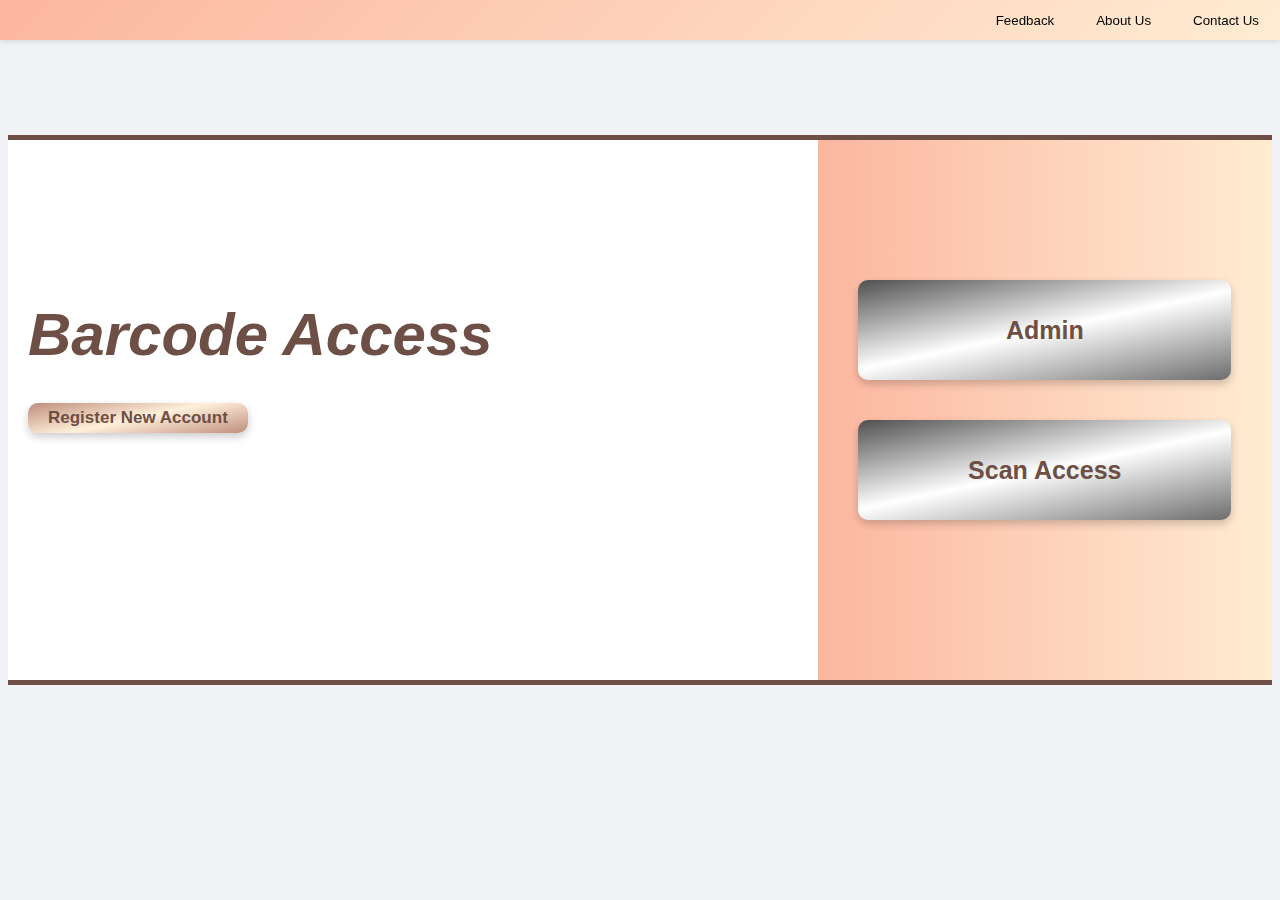
==== index.html @ 4d00facc "Add files via upload" ====
<!DOCTYPE html>
<html lang="en">
<head>
    <meta charset="UTF-8">
    <meta name="viewport" content="width=device-width, initial-scale=1.0">
    <title>Home Page</title>
    <link rel="stylesheet" href="styles6.css">
</head>
<body>
    <!--Header-->
    <header id="main-header">
        <button>Feedback</button>
        <button>About Us</button>
        <button>Contact Us</button>
    </header>
    <div id="headerspace"></div>
<div id="maincontainer">
    <div id="RegisterBtnContainer">
        <h1>Barcode Access</h1>
        <button class="homeButton" onclick="registerAdmin()">Register New Account</button>
    </div>
    <!---
    <div id="LoginBtnContainer">
        <button onclick="loginAdmin()">Login as admin</button>
        <button onclick="loginAccess()">Login as scan access</button>
    </div>-->

    <div id="loadpageBtnContainer">
        <div id="centered">
            <button class="homeButton" onclick="pageAdmin()">Admin</button>
            <button class="homeButton" onclick="pageAccess()">Scan Access</button>
        </div>
    </div>
</div>

</body>

<script>
    function registerAdmin() {
        window.location.href = 'registerCompany.html';
    }
    function loginAdmin() {
        window.location.href = 'loginCompany.html';
    }
    function loginAccess() {
        window.location.href = 'loginAccess.html';
    }
    function pageAdmin() {
        window.location.href = 'pageCompany.html';
    }
    function pageAccess() {
        window.location.href = 'pageAccess.html';
    }
</script>
</html>
---- styles6.css ----
* {
    font-family: Arial, sans-serif;
}
body {
    background: #f0f2f5;
}

#main-header {
    background: linear-gradient(135deg, #fcb69f, #ffecd2);
    position: fixed;
    top: 0;
    left: 0;
    height: 20px;
    width: 100%;
    z-index: 1000;
    box-shadow: 0 2px 5px rgba(0, 0, 0, 0.1);
    padding: 10px 0;
    display: flex;
    justify-content: end; 
    align-items: center;
}
  

#headerspace {
    margin-top: 50px;
}

#main-header button {
    margin: 15px;
    background: none;
    border: none;
}
#main-header button:hover {
    transform: scale(1.1);
    color: #4f3931;
}

#maincontainer {
    display: flex;
    margin-top: 15vh;
    border-top-width: 5px;
    border-top-color: #6e4f45;
    border-top-style: solid;
    border-bottom-width: 5px;
    border-bottom-color: #6e4f45;
    border-bottom-style: solid;
    border-left: none;
    border-right: none;
}

#RegisterBtnContainer {
    background-color: #ffffff;
    width: 65%;
    padding: 20px;
}
#RegisterBtnContainer h1 {
    font-size: 60px;
    font-style: italic;
    margin-top: 140px;
    color: #6e4f45;
}
#RegisterBtnContainer button {
    border-radius: 10px;
    background:  linear-gradient(168deg, #bf8d7c, #fff0db, #bf8d7c);
    border: none;
    font-weight: bold;
    box-shadow: 0 4px 8px rgba(0, 0, 0, 0.2);
    padding: 5px 20px;
    margin-bottom: 30px;
    font-size: 17px;
    margin-top: -20px;
    color: #6e4f45;
    transition: 0.3s ease;
}
#RegisterBtnContainer button:hover {
    transform: translateY(-5px);
}
#loadpageBtnContainer {
    background: linear-gradient(90deg, #fcb69f, #ffecd2);
    width: 35%;
    padding: 20px;
    display: block;
    height: 500px;
    justify-content: center;
}
#loadpageBtnContainer button{
    border-radius: 10px;
    background:  linear-gradient(168deg, #505050, #ffffff, #6d6d6d);
    border: none;
    font-weight: bold;
    box-shadow: 0 4px 8px rgba(0, 0, 0, 0.2);
    padding: 5px 20px;
    margin-bottom: 60px;
    height: 100px;
    width: 90%;
    font-size: 25px;
    margin-top: -20px;
    color: #6e4f45;
    transition: 0.3s ease;
}
#loadpageBtnContainer button:hover {
    transform: scale(1.05);
}
.homeButton {
    padding: 10px;
}

#centered {
    margin-top: 140px;
    text-align: center;
    justify-content: center;
}
/*-----------------------------------------------------------------------------------------*/


@media screen and (max-width: 800px) {
    #main-header button {
        margin: 3px;
    }
    #maincontainer {
        display: block;
        margin-top: 0vh;
        border-left-width: 5px;
        border-left-color: #6e4f45;
        border-left-style: solid;
        border-right-width: 5px;
        border-right-color: #6e4f45;
        border-right-style: solid;
        border-top: none;
        border-bottom: none;
    }
    
    #RegisterBtnContainer {
        background-color: #ffffff;
        width: 90%;
        padding: 20px;
    }
    #RegisterBtnContainer h1 {
        font-size: 40px;
        font-style: italic;
        margin-top: 60px;
        color: #6e4f45;
    }
    #RegisterBtnContainer button {
        border-radius: 10px;
        background:  linear-gradient(168deg, #bf8d7c, #fff0db, #bf8d7c);
        border: none;
        font-weight: bold;
        box-shadow: 0 4px 8px rgba(0, 0, 0, 0.2);
        padding: 5px 20px;
        margin-bottom: 30px;
        font-size: 15px;
        margin-top: -20px;
        color: #6e4f45;
        transition: 0.3s ease;
    }
    #RegisterBtnContainer button:hover {
        transform: translateY(-5px);
    }
    #loadpageBtnContainer {
        background: linear-gradient(130deg, #ffc5b2, #ffecd2,#ffc5b2);
        width: 90%;
        padding: 20px;
        display: block;
        height: 400px;
        justify-content: center;
    }
    #loadpageBtnContainer button{
        border-radius: 10px;
        background:  linear-gradient(168deg, #505050, #ffffff, #6d6d6d);
        border: none;
        font-weight: bold;
        box-shadow: 0 4px 8px rgba(0, 0, 0, 0.2);
        padding: 5px 20px;
        margin-bottom: 60px;
        height: 100px;
        width: 90%;
        font-size: 25px;
        margin-top: -20px;
        color: #6e4f45;
        transition: 0.3s ease;
    }
    #loadpageBtnContainer button:hover {
        transform: scale(1.05);
    }
    .homeButton {
        padding: 10px;
    }
    
    #centered {
        margin-top: 105px;
        text-align: center;
        justify-content: center;
    }
}
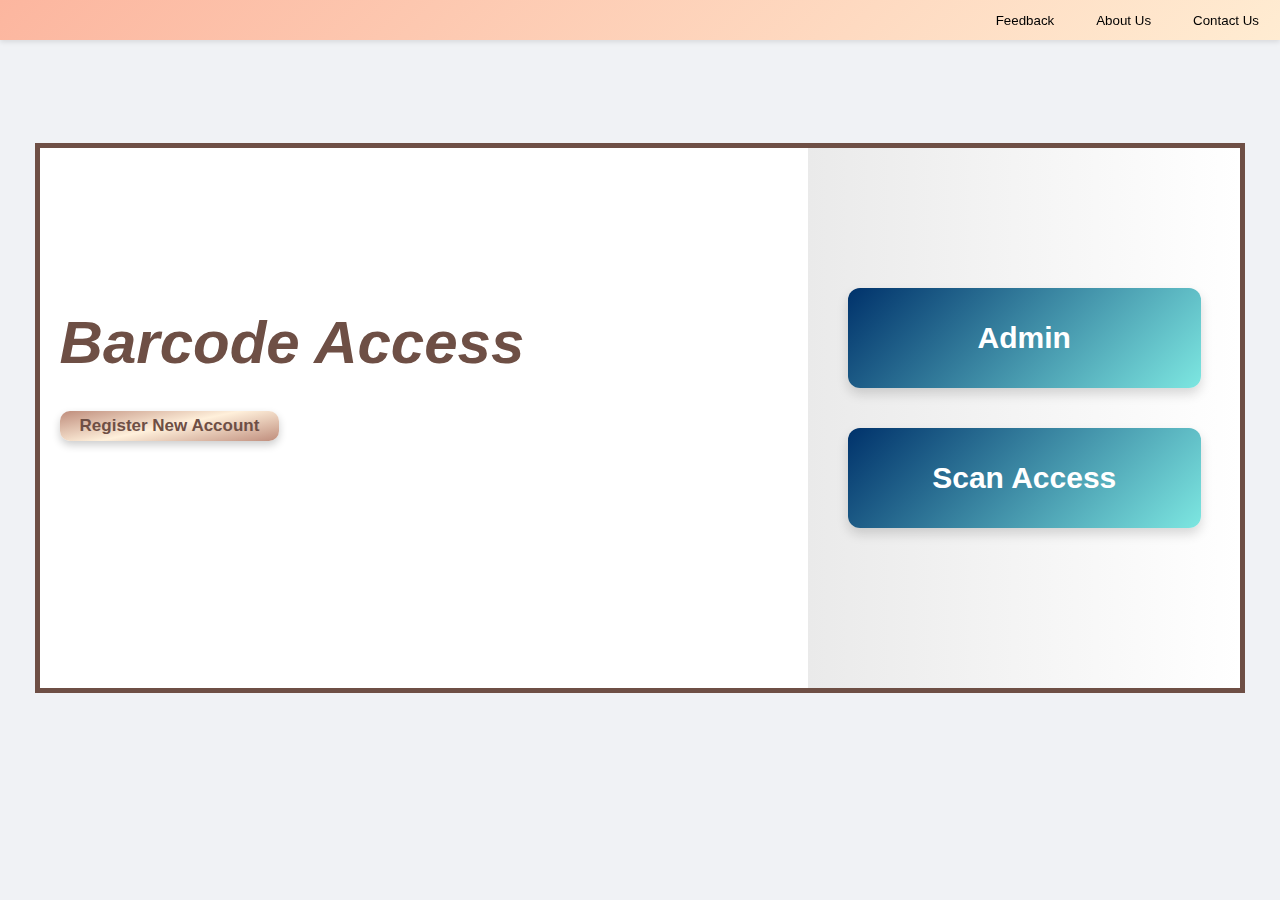
==== commit 51ceb83a: "Add files via upload" ====
--- a/index.html
+++ b/index.html
@@ -1,55 +1,60 @@
 <!DOCTYPE html>
 <html lang="en">
-<head>
-    <meta charset="UTF-8">
-    <meta name="viewport" content="width=device-width, initial-scale=1.0">
+  <head>
+    <meta charset="UTF-8" />
+    <meta name="viewport" content="width=device-width, initial-scale=1.0" />
     <title>Home Page</title>
-    <link rel="stylesheet" href="styles6.css">
-</head>
-<body>
+    <link rel="stylesheet" href="styles6.css" />
+  </head>
+  <body>
     <!--Header-->
     <header id="main-header">
-        <button>Feedback</button>
-        <button>About Us</button>
-        <button>Contact Us</button>
+      <button>Feedback</button>
+      <button>About Us</button>
+      <button>Contact Us</button>
     </header>
     <div id="headerspace"></div>
-<div id="maincontainer">
-    <div id="RegisterBtnContainer">
-        <h1>Barcode Access</h1>
-        <button class="homeButton" onclick="registerAdmin()">Register New Account</button>
+    <div class="parentmaincontainer">
+      <div id="maincontainer">
+        <div id="RegisterBtnContainer">
+          <h1>Barcode Access</h1>
+          <button class="homeButton" onclick="registerAdmin()">
+            Register New Account
+          </button>
+        </div>
+        <!---
+        <div id="LoginBtnContainer">
+            <button onclick="loginAdmin()">Login as admin</button>
+            <button onclick="loginAccess()">Login as scan access</button>
+        </div>-->
+
+        <div id="loadpageBtnContainer">
+          <div id="centered">
+            <button class="homeButton" onclick="pageAdmin()">Admin</button>
+            <button class="homeButton" onclick="pageAccess()">
+              Scan Access
+            </button>
+          </div>
+        </div>
+      </div>
     </div>
-    <!---
-    <div id="LoginBtnContainer">
-        <button onclick="loginAdmin()">Login as admin</button>
-        <button onclick="loginAccess()">Login as scan access</button>
-    </div>-->
+  </body>
 
-    <div id="loadpageBtnContainer">
-        <div id="centered">
-            <button class="homeButton" onclick="pageAdmin()">Admin</button>
-            <button class="homeButton" onclick="pageAccess()">Scan Access</button>
-        </div>
-    </div>
-</div>
-
-</body>
-
-<script>
+  <script>
     function registerAdmin() {
-        window.location.href = 'registerCompany.html';
+      window.location.href = "registerCompany.html";
     }
     function loginAdmin() {
-        window.location.href = 'loginCompany.html';
+      window.location.href = "loginCompany.html";
     }
     function loginAccess() {
-        window.location.href = 'loginAccess.html';
+      window.location.href = "loginAccess.html";
     }
     function pageAdmin() {
-        window.location.href = 'pageCompany.html';
+      window.location.href = "pageCompany.html";
     }
     function pageAccess() {
-        window.location.href = 'pageAccess.html';
+      window.location.href = "pageAccess.html";
     }
-</script>
-</html>+  </script>
+</html>
--- a/styles6.css
+++ b/styles6.css
@@ -1,196 +1,241 @@
 * {
-    font-family: Arial, sans-serif;
+  font-family: Arial, sans-serif;
 }
 body {
-    background: #f0f2f5;
-}
-
+  background: #f0f2f5;
+}
+
+.parentmaincontainer {
+  justify-content: center;
+  display: flex;
+}
 #main-header {
-    background: linear-gradient(135deg, #fcb69f, #ffecd2);
-    position: fixed;
-    top: 0;
-    left: 0;
-    height: 20px;
-    width: 100%;
-    z-index: 1000;
-    box-shadow: 0 2px 5px rgba(0, 0, 0, 0.1);
-    padding: 10px 0;
-    display: flex;
-    justify-content: end; 
-    align-items: center;
-}
-  
+  background: linear-gradient(135deg, #fcb69f, #ffecd2);
+  position: fixed;
+  top: 0;
+  left: 0;
+  height: 20px;
+  width: 100%;
+  z-index: 1000;
+  box-shadow: 0 2px 5px rgba(0, 0, 0, 0.1);
+  padding: 10px 0;
+  display: flex;
+  justify-content: end;
+  align-items: center;
+}
 
 #headerspace {
+  margin-top: 5px;
+}
+
+#main-header button {
+  margin: 15px;
+  background: none;
+  border: none;
+}
+#main-header button:hover {
+  transform: scale(1.1);
+  color: #4f3931;
+}
+
+#maincontainer {
+  display: flex;
+  margin-top: 15vh;
+  justify-content: center;
+  width: 95%;
+  border-left-width: 5px;
+  border-left-color: #6e4f45;
+  border-left-style: solid;
+  border-right-width: 5px;
+  border-right-color: #6e4f45;
+  border-right-style: solid;
+  border-top: none;
+  border-bottom: none;
+}
+
+#RegisterBtnContainer {
+  background-color: #ffffff;
+  width: 65%;
+  padding: 20px;
+  border-top-width: 5px;
+  border-top-color: #6e4f45;
+  border-top-style: solid;
+  border-bottom-width: 5px;
+  border-bottom-color: #6e4f45;
+  border-bottom-style: solid;
+  border-left: none;
+  border-right: none;
+}
+#RegisterBtnContainer h1 {
+  font-size: 60px;
+  font-style: italic;
+  margin-top: 140px;
+  color: #6e4f45;
+}
+#RegisterBtnContainer button {
+  border-radius: 10px;
+  background: linear-gradient(168deg, #bf8d7c, #fff0db, #bf8d7c);
+  border: none;
+  font-weight: bold;
+  box-shadow: 0 4px 8px rgba(0, 0, 0, 0.2);
+  padding: 5px 20px;
+  margin-bottom: 30px;
+  font-size: 17px;
+  margin-top: -20px;
+  color: #6e4f45;
+  transition: 0.3s ease;
+}
+#RegisterBtnContainer button:hover {
+  transform: translateY(-5px);
+}
+#loadpageBtnContainer {
+  background: linear-gradient(90deg, #eaeaea, #ffffff);
+  width: 35%;
+  padding: 20px;
+  display: block;
+  height: 500px;
+  justify-content: center;
+  border-top-width: 5px;
+  border-top-color: #6e4f45;
+  border-top-style: solid;
+  border-bottom-width: 5px;
+  border-bottom-color: #6e4f45;
+  border-bottom-style: solid;
+  border-left: none;
+  border-right: none;
+}
+#loadpageBtnContainer button {
+  border-radius: 12px;
+  background: linear-gradient(135deg, #00326b, #7de7e1);
+  border: none;
+  font-weight: bold;
+  box-shadow: 0 6px 12px rgba(0, 0, 0, 0.15);
+  padding: 10px 25px;
+  margin-bottom: 60px;
+  height: 100px;
+  width: 90%;
+  font-size: 30px;
+  margin-top: -20px;
+  color: #ffffff;
+  transition: all 0.3s ease;
+  cursor: pointer;
+}
+#loadpageBtnContainer button:hover {
+  transform: translateY(-5px) scale(1.05);
+  box-shadow: 0 8px 16px rgba(0, 0, 0, 0.2);
+}
+
+.homeButton {
+  padding: 10px;
+}
+
+#centered {
+  margin-top: 140px;
+  text-align: center;
+  justify-content: center;
+}
+/*-----------------------------------------------------------------------------------------*/
+
+@media screen and (max-width: 800px) {
+  #main-header button {
+    margin: 3px;
+  }
+  #headerspace {
     margin-top: 50px;
-}
-
-#main-header button {
-    margin: 15px;
-    background: none;
-    border: none;
-}
-#main-header button:hover {
-    transform: scale(1.1);
-    color: #4f3931;
-}
-
-#maincontainer {
-    display: flex;
-    margin-top: 15vh;
-    border-top-width: 5px;
+  }
+  .parentmaincontainer {
+    justify-content: center;
+    display: block;
+  }
+  #maincontainer {
+    display: block;
+    margin-top: 0vh;
+    border-left-style: none;
+    border-right-style: none;
+  }
+
+  #RegisterBtnContainer {
+    background-color: #ffffff;
+    width: 90%;
+    padding: 20px;
+    border-left-width: 5px;
+    border-left-color: #6e4f45;
+    border-left-style: solid;
+    border-right-width: 5px;
+    border-right-color: #6e4f45;
+    border-right-style: solid;
+    border-top-width: 3px;
     border-top-color: #6e4f45;
     border-top-style: solid;
-    border-bottom-width: 5px;
-    border-bottom-color: #6e4f45;
-    border-bottom-style: solid;
-    border-left: none;
-    border-right: none;
-}
-
-#RegisterBtnContainer {
-    background-color: #ffffff;
-    width: 65%;
-    padding: 20px;
-}
-#RegisterBtnContainer h1 {
-    font-size: 60px;
+    border-bottom: none;
+  }
+  #RegisterBtnContainer h1 {
+    font-size: 40px;
     font-style: italic;
-    margin-top: 140px;
+    margin-top: 30px;
     color: #6e4f45;
-}
-#RegisterBtnContainer button {
+  }
+  #RegisterBtnContainer button {
     border-radius: 10px;
-    background:  linear-gradient(168deg, #bf8d7c, #fff0db, #bf8d7c);
+    background: linear-gradient(168deg, #bf8d7c, #fff0db, #bf8d7c);
     border: none;
     font-weight: bold;
     box-shadow: 0 4px 8px rgba(0, 0, 0, 0.2);
     padding: 5px 20px;
     margin-bottom: 30px;
-    font-size: 17px;
+    font-size: 15px;
     margin-top: -20px;
     color: #6e4f45;
     transition: 0.3s ease;
-}
-#RegisterBtnContainer button:hover {
+  }
+  #RegisterBtnContainer button:hover {
     transform: translateY(-5px);
-}
-#loadpageBtnContainer {
-    background: linear-gradient(90deg, #fcb69f, #ffecd2);
-    width: 35%;
+  }
+  #loadpageBtnContainer {
+    background: linear-gradient(90deg, #d4d4d4, #f5f5f5);
+    width: 90%;
     padding: 20px;
     display: block;
-    height: 500px;
+    height: 350px;
     justify-content: center;
-}
-#loadpageBtnContainer button{
-    border-radius: 10px;
-    background:  linear-gradient(168deg, #505050, #ffffff, #6d6d6d);
+    border-left-width: 5px;
+    border-left-color: #6e4f45;
+    border-left-style: solid;
+    border-right-width: 5px;
+    border-right-color: #6e4f45;
+    border-right-style: solid;
+    border-top: none;
+    border-bottom-width: 3px;
+    border-bottom-color: #6e4f45;
+    border-bottom-style: solid;
+  }
+  #loadpageBtnContainer button {
+    border-radius: 12px;
+    background: linear-gradient(135deg, #00326b, #7de7e1);
     border: none;
     font-weight: bold;
-    box-shadow: 0 4px 8px rgba(0, 0, 0, 0.2);
-    padding: 5px 20px;
+    box-shadow: 0 6px 12px rgba(0, 0, 0, 0.15);
+    padding: 10px 25px;
     margin-bottom: 60px;
     height: 100px;
     width: 90%;
     font-size: 25px;
-    margin-top: -20px;
-    color: #6e4f45;
-    transition: 0.3s ease;
-}
-#loadpageBtnContainer button:hover {
-    transform: scale(1.05);
-}
-.homeButton {
+    margin-top: -40px;
+    color: #ffffff;
+    transition: all 0.3s ease;
+    cursor: pointer;
+  }
+  #loadpageBtnContainer button:hover {
+    transform: translateY(-5px) scale(1.05);
+    box-shadow: 0 8px 16px rgba(0, 0, 0, 0.2);
+  }
+  .homeButton {
     padding: 10px;
-}
-
-#centered {
-    margin-top: 140px;
+  }
+
+  #centered {
+    margin-top: 105px;
     text-align: center;
     justify-content: center;
-}
-/*-----------------------------------------------------------------------------------------*/
-
-
-@media screen and (max-width: 800px) {
-    #main-header button {
-        margin: 3px;
-    }
-    #maincontainer {
-        display: block;
-        margin-top: 0vh;
-        border-left-width: 5px;
-        border-left-color: #6e4f45;
-        border-left-style: solid;
-        border-right-width: 5px;
-        border-right-color: #6e4f45;
-        border-right-style: solid;
-        border-top: none;
-        border-bottom: none;
-    }
-    
-    #RegisterBtnContainer {
-        background-color: #ffffff;
-        width: 90%;
-        padding: 20px;
-    }
-    #RegisterBtnContainer h1 {
-        font-size: 40px;
-        font-style: italic;
-        margin-top: 60px;
-        color: #6e4f45;
-    }
-    #RegisterBtnContainer button {
-        border-radius: 10px;
-        background:  linear-gradient(168deg, #bf8d7c, #fff0db, #bf8d7c);
-        border: none;
-        font-weight: bold;
-        box-shadow: 0 4px 8px rgba(0, 0, 0, 0.2);
-        padding: 5px 20px;
-        margin-bottom: 30px;
-        font-size: 15px;
-        margin-top: -20px;
-        color: #6e4f45;
-        transition: 0.3s ease;
-    }
-    #RegisterBtnContainer button:hover {
-        transform: translateY(-5px);
-    }
-    #loadpageBtnContainer {
-        background: linear-gradient(130deg, #ffc5b2, #ffecd2,#ffc5b2);
-        width: 90%;
-        padding: 20px;
-        display: block;
-        height: 400px;
-        justify-content: center;
-    }
-    #loadpageBtnContainer button{
-        border-radius: 10px;
-        background:  linear-gradient(168deg, #505050, #ffffff, #6d6d6d);
-        border: none;
-        font-weight: bold;
-        box-shadow: 0 4px 8px rgba(0, 0, 0, 0.2);
-        padding: 5px 20px;
-        margin-bottom: 60px;
-        height: 100px;
-        width: 90%;
-        font-size: 25px;
-        margin-top: -20px;
-        color: #6e4f45;
-        transition: 0.3s ease;
-    }
-    #loadpageBtnContainer button:hover {
-        transform: scale(1.05);
-    }
-    .homeButton {
-        padding: 10px;
-    }
-    
-    #centered {
-        margin-top: 105px;
-        text-align: center;
-        justify-content: center;
-    }
-}
-
+  }
+}
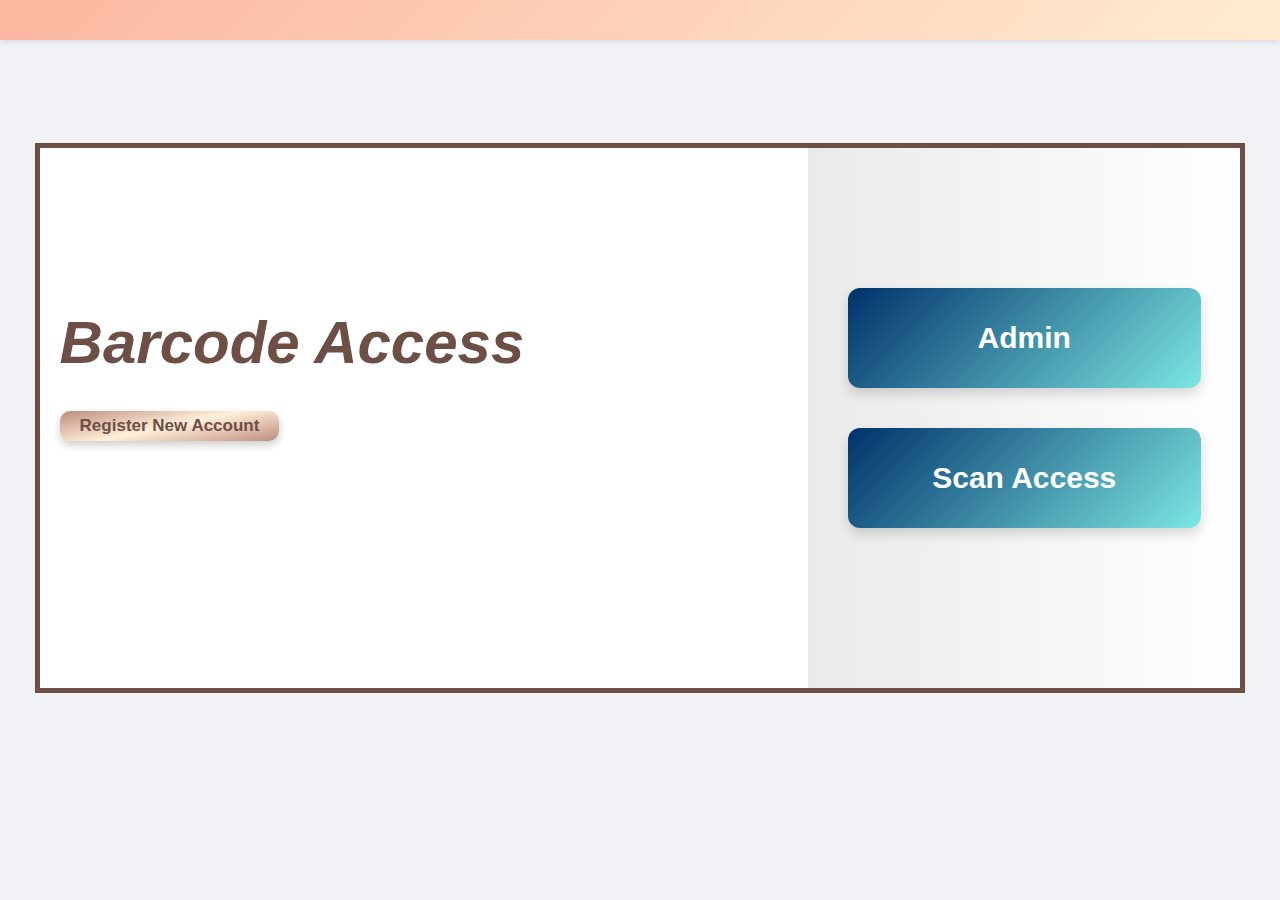
==== commit 7d3c1619: "Remove button" ====
--- a/index.html
+++ b/index.html
@@ -9,9 +9,11 @@
   <body>
     <!--Header-->
     <header id="main-header">
+      <!--
       <button>Feedback</button>
       <button>About Us</button>
       <button>Contact Us</button>
+      -->
     </header>
     <div id="headerspace"></div>
     <div class="parentmaincontainer">
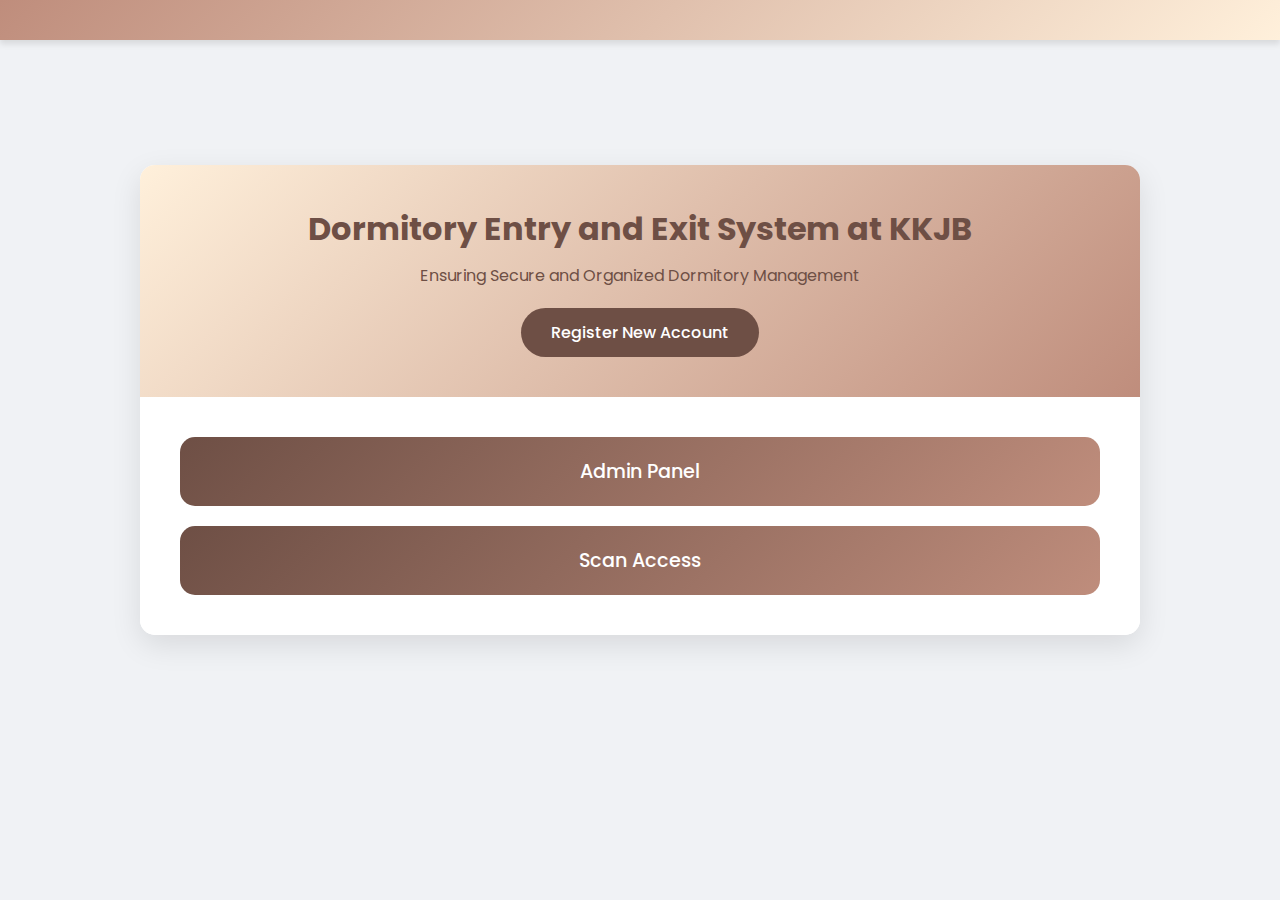
==== commit 50ba52ba: "Add files via upload" ====
--- a/index.html
+++ b/index.html
@@ -3,60 +3,56 @@
   <head>
     <meta charset="UTF-8" />
     <meta name="viewport" content="width=device-width, initial-scale=1.0" />
-    <title>Home Page</title>
+    <title>Barcode Access</title>
     <link rel="stylesheet" href="styles6.css" />
+    <link
+      href="https://fonts.googleapis.com/css2?family=Poppins:wght@400;500;600&display=swap"
+      rel="stylesheet"
+    />
   </head>
   <body>
-    <!--Header-->
+    <!-- Header -->
     <header id="main-header">
-      <!--
-      <button>Feedback</button>
-      <button>About Us</button>
-      <button>Contact Us</button>
-      -->
+      <div class="header-content">
+      </div>
     </header>
-    <div id="headerspace"></div>
+
+    <!-- Main Container -->
     <div class="parentmaincontainer">
       <div id="maincontainer">
+        <!-- Register Button Section -->
         <div id="RegisterBtnContainer">
-          <h1>Barcode Access</h1>
+          <h2>Dormitory Entry and Exit System at KKJB</h2>
+          <p>Ensuring Secure and Organized Dormitory Management</p>
           <button class="homeButton" onclick="registerAdmin()">
             Register New Account
           </button>
         </div>
-        <!---
-        <div id="LoginBtnContainer">
-            <button onclick="loginAdmin()">Login as admin</button>
-            <button onclick="loginAccess()">Login as scan access</button>
-        </div>-->
 
+        <!-- Action Buttons Section -->
         <div id="loadpageBtnContainer">
           <div id="centered">
-            <button class="homeButton" onclick="pageAdmin()">Admin</button>
-            <button class="homeButton" onclick="pageAccess()">
+            <button class="homeButton action-btn" onclick="pageAdmin()">
+              Admin Panel
+            </button>
+            <button class="homeButton action-btn" onclick="pageAccess()">
               Scan Access
             </button>
           </div>
         </div>
       </div>
     </div>
+
+    <script>
+      function registerAdmin() {
+        window.location.href = "registerCompany.html";
+      }
+      function pageAdmin() {
+        window.location.href = "pageCompany.html";
+      }
+      function pageAccess() {
+        window.location.href = "pageAccess.html";
+      }
+    </script>
   </body>
-
-  <script>
-    function registerAdmin() {
-      window.location.href = "registerCompany.html";
-    }
-    function loginAdmin() {
-      window.location.href = "loginCompany.html";
-    }
-    function loginAccess() {
-      window.location.href = "loginAccess.html";
-    }
-    function pageAdmin() {
-      window.location.href = "pageCompany.html";
-    }
-    function pageAccess() {
-      window.location.href = "pageAccess.html";
-    }
-  </script>
-</html>
+</html>--- a/styles6.css
+++ b/styles6.css
@@ -1,241 +1,141 @@
 * {
-  font-family: Arial, sans-serif;
+  margin: 0;
+  padding: 0;
+  box-sizing: border-box;
+  font-family: 'Poppins', sans-serif;
 }
+
 body {
   background: #f0f2f5;
+  color: #6e4f45;
 }
 
-.parentmaincontainer {
-  justify-content: center;
-  display: flex;
-}
+/* Header */
 #main-header {
-  background: linear-gradient(135deg, #fcb69f, #ffecd2);
-  position: fixed;
-  top: 0;
-  left: 0;
-  height: 20px;
-  width: 100%;
-  z-index: 1000;
-  box-shadow: 0 2px 5px rgba(0, 0, 0, 0.1);
-  padding: 10px 0;
-  display: flex;
-  justify-content: end;
-  align-items: center;
+  background: linear-gradient(135deg, #bf8d7c, #fff0db);
+  color: #6e4f45;
+  padding: 20px 0;
+  text-align: center;
+  box-shadow: 0 4px 6px rgba(0, 0, 0, 0.1);
 }
 
-#headerspace {
-  margin-top: 5px;
+#main-header h1 {
+  font-size: 2.5rem;
+  font-weight: 600;
 }
 
-#main-header button {
-  margin: 15px;
-  background: none;
-  border: none;
-}
-#main-header button:hover {
-  transform: scale(1.1);
-  color: #4f3931;
+/* Main Container */
+.parentmaincontainer {
+  display: flex;
+  justify-content: center;
+  align-items: center;
+  min-height: 80vh;
+  padding: 20px;
 }
 
 #maincontainer {
   display: flex;
-  margin-top: 15vh;
-  justify-content: center;
-  width: 95%;
-  border-left-width: 5px;
-  border-left-color: #6e4f45;
-  border-left-style: solid;
-  border-right-width: 5px;
-  border-right-color: #6e4f45;
-  border-right-style: solid;
-  border-top: none;
-  border-bottom: none;
+  flex-direction: column;
+  align-items: center;
+  background: white;
+  border-radius: 15px;
+  box-shadow: 0 10px 30px rgba(0, 0, 0, 0.1);
+  overflow: hidden;
+  max-width: 1000px;
+  width: 100%;
 }
 
+/* Register Button Section */
 #RegisterBtnContainer {
-  background-color: #ffffff;
-  width: 65%;
-  padding: 20px;
-  border-top-width: 5px;
-  border-top-color: #6e4f45;
-  border-top-style: solid;
-  border-bottom-width: 5px;
-  border-bottom-color: #6e4f45;
-  border-bottom-style: solid;
-  border-left: none;
-  border-right: none;
-}
-#RegisterBtnContainer h1 {
-  font-size: 60px;
-  font-style: italic;
-  margin-top: 140px;
+  text-align: center;
+  padding: 40px;
+  background: linear-gradient(135deg, #fff0db, #bf8d7c);
   color: #6e4f45;
-}
-#RegisterBtnContainer button {
-  border-radius: 10px;
-  background: linear-gradient(168deg, #bf8d7c, #fff0db, #bf8d7c);
-  border: none;
-  font-weight: bold;
-  box-shadow: 0 4px 8px rgba(0, 0, 0, 0.2);
-  padding: 5px 20px;
-  margin-bottom: 30px;
-  font-size: 17px;
-  margin-top: -20px;
-  color: #6e4f45;
-  transition: 0.3s ease;
-}
-#RegisterBtnContainer button:hover {
-  transform: translateY(-5px);
-}
-#loadpageBtnContainer {
-  background: linear-gradient(90deg, #eaeaea, #ffffff);
-  width: 35%;
-  padding: 20px;
-  display: block;
-  height: 500px;
-  justify-content: center;
-  border-top-width: 5px;
-  border-top-color: #6e4f45;
-  border-top-style: solid;
-  border-bottom-width: 5px;
-  border-bottom-color: #6e4f45;
-  border-bottom-style: solid;
-  border-left: none;
-  border-right: none;
-}
-#loadpageBtnContainer button {
-  border-radius: 12px;
-  background: linear-gradient(135deg, #00326b, #7de7e1);
-  border: none;
-  font-weight: bold;
-  box-shadow: 0 6px 12px rgba(0, 0, 0, 0.15);
-  padding: 10px 25px;
-  margin-bottom: 60px;
-  height: 100px;
-  width: 90%;
-  font-size: 30px;
-  margin-top: -20px;
-  color: #ffffff;
-  transition: all 0.3s ease;
-  cursor: pointer;
-}
-#loadpageBtnContainer button:hover {
-  transform: translateY(-5px) scale(1.05);
-  box-shadow: 0 8px 16px rgba(0, 0, 0, 0.2);
+  width: 100%;
 }
 
-.homeButton {
-  padding: 10px;
+#RegisterBtnContainer h2 {
+  font-size: 2rem;
+  margin-bottom: 10px;
+}
+
+#RegisterBtnContainer p {
+  font-size: 1rem;
+  margin-bottom: 20px;
+}
+
+#RegisterBtnContainer button {
+  background: #6e4f45;
+  color: white;
+  border: none;
+  padding: 12px 30px;
+  border-radius: 25px;
+  font-size: 1rem;
+  font-weight: 500;
+  cursor: pointer;
+  transition: all 0.3s ease;
+}
+
+#RegisterBtnContainer button:hover {
+  background: #4f3931;
+  transform: translateY(-3px);
+  box-shadow: 0 5px 15px rgba(0, 0, 0, 0.2);
+}
+
+/* Action Buttons Section */
+#loadpageBtnContainer {
+  width: 100%;
+  padding: 40px;
+  background: white;
 }
 
 #centered {
-  margin-top: 140px;
-  text-align: center;
-  justify-content: center;
+  display: flex;
+  flex-direction: column;
+  gap: 20px;
 }
-/*-----------------------------------------------------------------------------------------*/
 
-@media screen and (max-width: 800px) {
-  #main-header button {
-    margin: 3px;
-  }
-  #headerspace {
-    margin-top: 50px;
-  }
-  .parentmaincontainer {
-    justify-content: center;
-    display: block;
-  }
-  #maincontainer {
-    display: block;
-    margin-top: 0vh;
-    border-left-style: none;
-    border-right-style: none;
+.homeButton.action-btn {
+  background: linear-gradient(135deg, #6e4f45, #bf8d7c);
+  color: white;
+  border: none;
+  padding: 20px 30px;
+  border-radius: 15px;
+  font-size: 1.2rem;
+  font-weight: 500;
+  cursor: pointer;
+  transition: all 0.3s ease;
+}
+
+.homeButton.action-btn:hover {
+  transform: translateY(-5px);
+  box-shadow: 0 10px 20px rgba(0, 0, 0, 0.2);
+}
+
+/* Responsive Design */
+@media screen and (max-width: 768px) {
+  #main-header h1 {
+    font-size: 2rem;
   }
 
   #RegisterBtnContainer {
-    background-color: #ffffff;
-    width: 90%;
     padding: 20px;
-    border-left-width: 5px;
-    border-left-color: #6e4f45;
-    border-left-style: solid;
-    border-right-width: 5px;
-    border-right-color: #6e4f45;
-    border-right-style: solid;
-    border-top-width: 3px;
-    border-top-color: #6e4f45;
-    border-top-style: solid;
-    border-bottom: none;
-  }
-  #RegisterBtnContainer h1 {
-    font-size: 40px;
-    font-style: italic;
-    margin-top: 30px;
-    color: #6e4f45;
-  }
-  #RegisterBtnContainer button {
-    border-radius: 10px;
-    background: linear-gradient(168deg, #bf8d7c, #fff0db, #bf8d7c);
-    border: none;
-    font-weight: bold;
-    box-shadow: 0 4px 8px rgba(0, 0, 0, 0.2);
-    padding: 5px 20px;
-    margin-bottom: 30px;
-    font-size: 15px;
-    margin-top: -20px;
-    color: #6e4f45;
-    transition: 0.3s ease;
-  }
-  #RegisterBtnContainer button:hover {
-    transform: translateY(-5px);
-  }
-  #loadpageBtnContainer {
-    background: linear-gradient(90deg, #d4d4d4, #f5f5f5);
-    width: 90%;
-    padding: 20px;
-    display: block;
-    height: 350px;
-    justify-content: center;
-    border-left-width: 5px;
-    border-left-color: #6e4f45;
-    border-left-style: solid;
-    border-right-width: 5px;
-    border-right-color: #6e4f45;
-    border-right-style: solid;
-    border-top: none;
-    border-bottom-width: 3px;
-    border-bottom-color: #6e4f45;
-    border-bottom-style: solid;
-  }
-  #loadpageBtnContainer button {
-    border-radius: 12px;
-    background: linear-gradient(135deg, #00326b, #7de7e1);
-    border: none;
-    font-weight: bold;
-    box-shadow: 0 6px 12px rgba(0, 0, 0, 0.15);
-    padding: 10px 25px;
-    margin-bottom: 60px;
-    height: 100px;
-    width: 90%;
-    font-size: 25px;
-    margin-top: -40px;
-    color: #ffffff;
-    transition: all 0.3s ease;
-    cursor: pointer;
-  }
-  #loadpageBtnContainer button:hover {
-    transform: translateY(-5px) scale(1.05);
-    box-shadow: 0 8px 16px rgba(0, 0, 0, 0.2);
-  }
-  .homeButton {
-    padding: 10px;
   }
 
-  #centered {
-    margin-top: 105px;
-    text-align: center;
-    justify-content: center;
+  #RegisterBtnContainer h2 {
+    font-size: 1.5rem;
   }
-}
+
+  #RegisterBtnContainer p {
+    font-size: 0.9rem;
+  }
+
+  #loadpageBtnContainer {
+    padding: 20px;
+  }
+
+  .homeButton.action-btn {
+    font-size: 1rem;
+    padding: 15px 20px;
+  }
+}